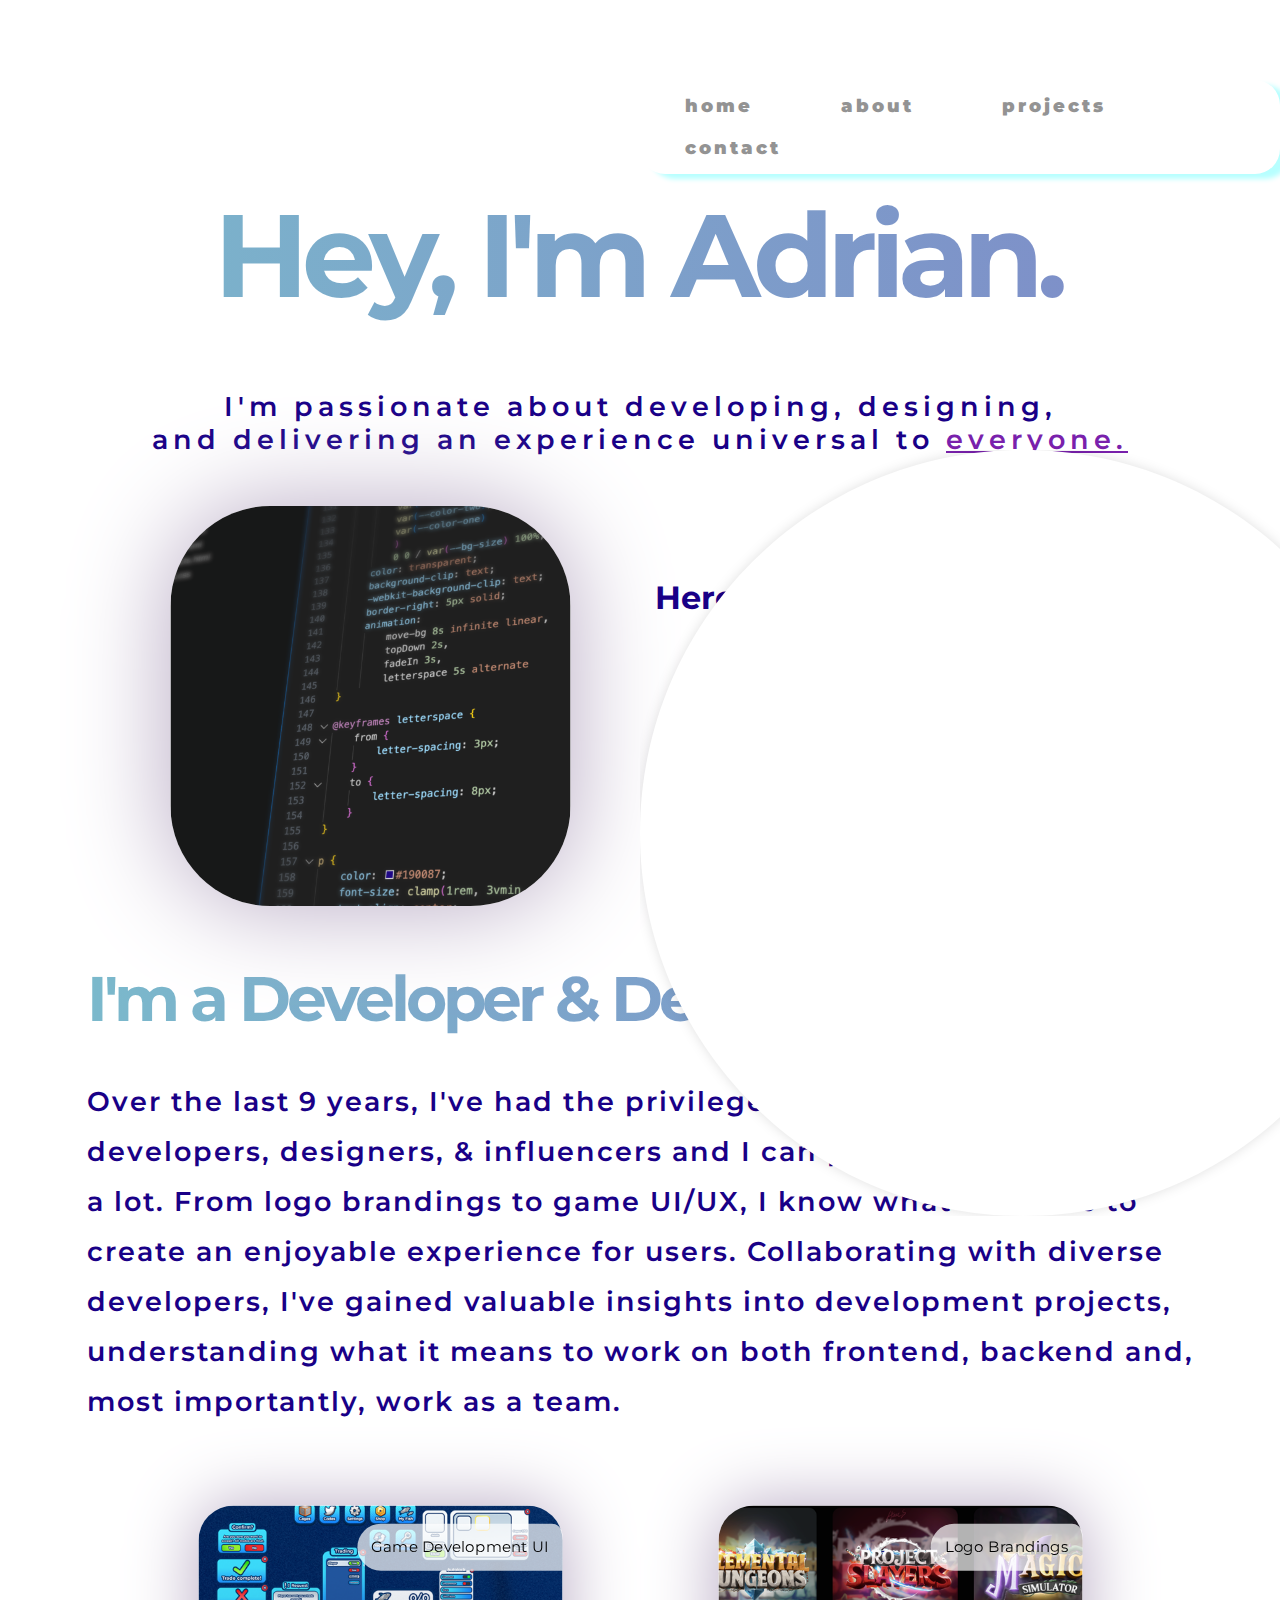
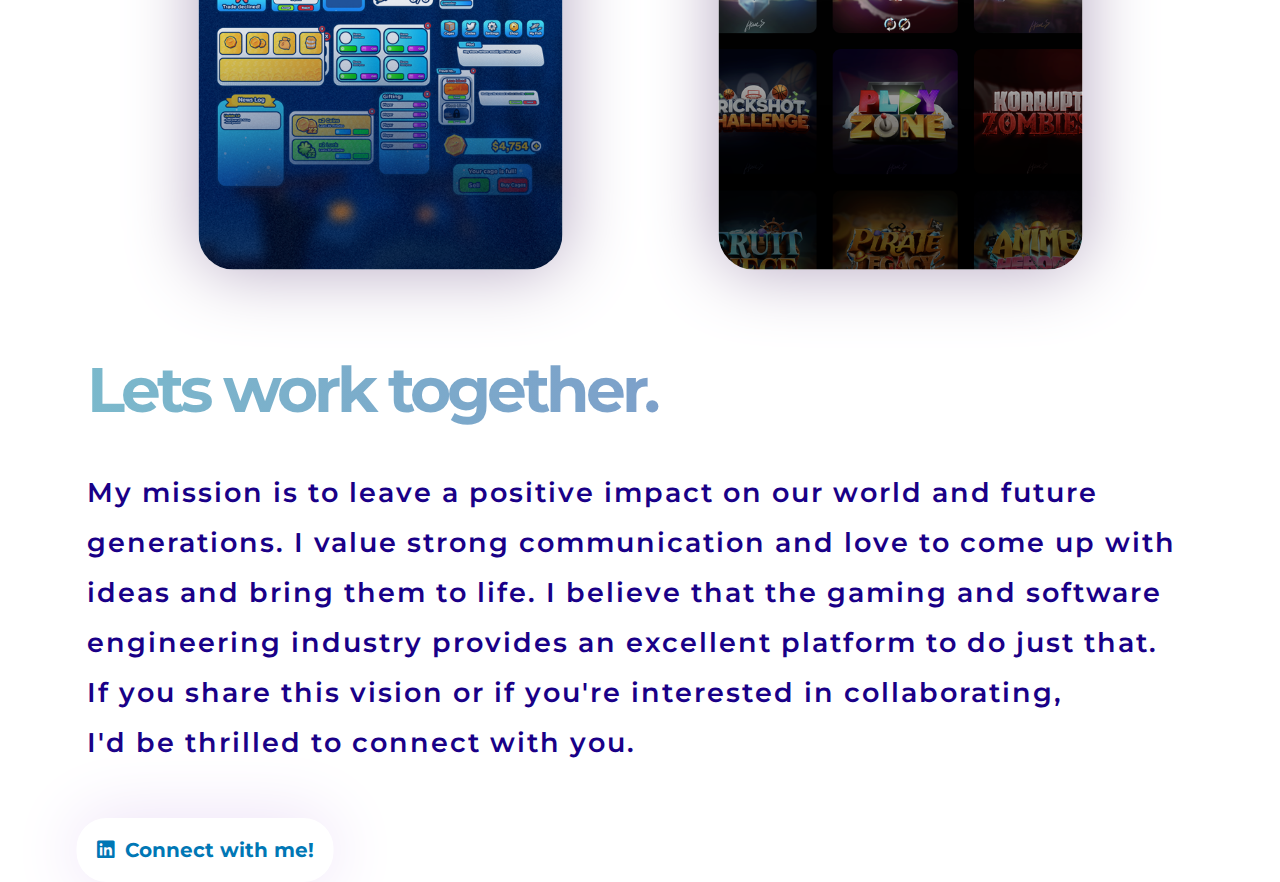
==== about.html @ 2b0066f6 "Portfolio" ====
<!DOCTYPE html>
<html lang="en">
<head>
    <meta charset="UTF-8">
    <meta name="viewport" content="width=device-width, initial-scale=1.0">
    <title>Adrian Phuong • About</title>
    <link rel="icon" type="image/x-icon" href="assets/websiteLogo.png">
    <link rel="stylesheet" href="style.css">
    <link rel="stylesheet" href="https://cdnjs.cloudflare.com/ajax/libs/font-awesome/6.0.0-beta3/css/all.min.css">
</head>

<body>
    <img src = "./assets/CIRCLE.png" = class = "circle">
    <div id="about">
    <nav>
        <ul id = "sidemenu">
            <li><a href="index.html">home</a></li>
            <li><a href="about.html">about</a></li>
            <li><a href="projects.html">projects</a></li>
            <li><a href="contact.html">contact</a></li>
        </ul>
    </nav>
    <div class="section">
        <h1 class = "smalltitle">Hey, I'm Adrian.</h1>
        <p>I'm passionate about developing, designing, <br>
        and delivering an experience universal to <u>everyone.</u></p>
        <div class="description1">
            <div class="left-content">
                <img src="./assets/blur.png" class="codingpic">
            </div>
            <div class="right-content">
                <h1 class="subtitle">Here's my top languages:</h1>
                <div class="barcontainer">
                    <div class="skills">C++</div>
                </div>
                <div class="barcontainer2">
                    <div class="skills">C</div>
                </div>
                <div class="barcontainer3">
                    <div class="skills">Python</div>
                </div>
                <div class="barcontainer4">
                    <div class="skills">Java/Javascript</div>
                </div>
            </div>
        </div>        
        <div class="myself">
            <h1 class = "smallertitle">I'm a Developer & Designer.</h1>
            <p class = "desc">Over the last 9 years, I've had the privilege to work with numerous<br>
            developers, designers, & influencers and I can proudly say, I learned <br>
            a lot. From logo brandings to game UI/UX, I know what it means to<br>
            create an enjoyable experience for users. Collaborating with diverse<br>
            developers, I've gained valuable insights into development projects,<br>
            understanding what it means to work on both frontend, backend and,<br>
            most importantly, work as a team.</p>
            </div>
            <div class="container">
                <div class="imgcontainer">
                    <img src="./assets/UIDZN.png" class="UI" onClick="parent.open('https://www.roblox.com/games/9067269073/NEW-Fishing-Legends')">
                    <div class="textcontainer">Game Development UI</div>
                    <div class="textcontainer2">A UI design I made for my independent game development project on ROBLOX.</div>
                </div>
                <div class="imgcontainer2">
                    <img src="./assets/logoBrandings.png" class="UI" onClick="parent.open('https://www.haces.art')">
                    <div class="textcontainer">Logo Brandings</div>
                    <div class="textcontainer2">Game project logos I designed, collaborating with various developers.</div>
                </div>
            </div>
        <h1 class = "smallertitle">Lets work together.</h1>
        <p class = "desc2">My mission is to leave a positive impact on our world and future<br> 
            generations. I value strong communication and love to come up with<br>
            ideas and bring them to life. I believe that the gaming and software<br>
              engineering industry provides an excellent platform to do just that.<br>
            If you share this vision or if you're interested in collaborating,<br>
            I'd be thrilled to connect with you.</p>
            <a href="https://www.linkedin.com/in/adrian-phuong-14390b242/" target="_blank" class="LinkedIn">
                <i class="fab fa-linkedin"></i>Connect with me!</i>
            </a>  
        </div>      
    </div>
</body>
---- style.css ----
@import url('https://fonts.googleapis.com/css2?family=DM+Sans:opsz,wght@9..40,600&family=Montserrat:wght@600&display=swap');
* {
    margin: 0;
    padding: 0;
    box-sizing: border-box;
    font-family: "Montserrat", monospace;
}

/* Enable smooth scrolling for the entire page */
html {
    scroll-behavior: smooth;
}

body {
    font-size: 1rem;
}

.c {
    position:absolute;

    top:280px;
}


/* Animation for a circle element */
.circle {
    position: absolute;
    top: 50%;
    left: 50%;
    animation: transitionIN 1s, fadeOut 0.5s 0.5s forwards;
    z-index: 9999;
}

/* Keyframes for the circle animation */
@keyframes transitionIN {
    0% {
        background: #fff;
        border-radius: 100%;
        transform: translate(-50%, -50%) scale(1);
    }
    100% {
        transform: translate(-50%, -50%) scale(0);
    }
}

@keyframes fadeOut {
    0% {
        opacity: 1;
    }
    100% {
        opacity: 0;
        display: none;
    }
}

/* Navigation bar styles */
nav {
    position: absolute;
    align-self:auto;
    top: 80px;
    margin-left: 40rem;
    letter-spacing: 3px;
    font-weight: 900;
    animation: fadeIn 6s, topDown 2s;
    border-radius: 25px;
    background: #fff;
    box-shadow: 10px 5px 5px rgb(183, 255, 255);
    padding: 5px;
}

/* Navigation list item styles */
nav ul li {
    display: inline-block;
    margin-right: 30px;
    margin-left: 30px;
    margin-top: 10px;
    margin-bottom: 10px;
}

/* Navigation links styles */
nav ul li a {
    color: #939393;
    text-decoration: none;
    font-size: 18px;
    transition: transform 0.5s;
    border-radius: 25px;
    background: #ffffff;
    padding: 10px;
    transition: box-shadow 0.5s, color 0.5s;
}

nav ul li a:hover {
    color: #9f63c2;
    box-shadow: 10px 5px 5px rgb(220, 209, 236);
}

/* Portrait image styles */
.portrait {
    scale: 50%;
    margin-left: 40rem;
    border-radius: 50%;
    box-shadow: 10px 5px 5px rgb(220, 209, 236);
    animation: topDown 2s, float 3s infinite alternate, fadeIn 3s;
}

/* Gradient background styles */
#grad1 {
    background-color: #ffffff;
}

/* About page */
#about {
    position: relative;
    padding: 90% 0;
}

.section {
    position: absolute;
    top:8%;
    left: 50%;
    transform: translateX(-50%);
}

.intro {
    margin-top:10rem;
}

/* Greeting text styles */
.greeting {
    --bg-size: 400%;
    --color-one: hsl(194, 44%, 64%);
    --color-two: hsl(263, 48%, 56%);
    letter-spacing: -9px;
    font-weight: 2000;
    margin-left: 17.2rem;
    font-size: clamp(3rem, 25vmin, 8rem);
    background: linear-gradient(
        90deg,
        var(--color-one),
        var(--color-two),
        var(--color-one)
    )
    0 0 / var(--bg-size) 100%;
    color: transparent;
    background-clip: text;
    -webkit-background-clip: text;
    border-right: 5px solid;
    animation: move-bg 8s infinite linear, topDown 2s, fadeIn 3s;
}

/* Small title styles */
.smalltitle {
    --bg-size: 400%;
    --color-one: hsl(194, 44%, 64%);
    --color-two: hsl(263, 48%, 56%);
    letter-spacing: -7px;
    font-weight: bolder;
    text-align: center;
    font-size: clamp(1rem, 13vmin, 8rem);
    background: linear-gradient(
        90deg,
        var(--color-one),
        var(--color-two),
        var(--color-one)
    )
    0 0 / var(--bg-size) 100%;
    color: transparent;
    background-clip: text;
    -webkit-background-clip: text;
    border-right: 5px solid;
    white-space: nowrap;
    animation: move-bg 8s infinite linear, topDown 2s, fadeIn 3s, letterspace 3s alternate;
}

.myself {
    padding-top: 50px;
}

/* Subtitle for Description */
.smallertitle {
    margin-left: 80px;
    margin-right:80px;
    --bg-size: 400%;
    --color-one: hsl(194, 44%, 64%);
    --color-two: hsl(263, 48%, 56%);
    letter-spacing: -4px;
    font-weight: bolder;
    font-size: clamp(1rem, 7vmin, 8rem);
    background: linear-gradient(
        90deg,
        var(--color-one),
        var(--color-two),
        var(--color-one)
    )
    0 0 / var(--bg-size) 100%;
    color: transparent;
    background-clip: text;
    -webkit-background-clip: text;
    white-space: nowrap;
    margin-bottom:15px;
    animation: move-bg 8s infinite linear, topDown 2s, fadeIn 3s;
}

/* Keyframes for letter spacing animation */
@keyframes letterspace {
    0% {
        letter-spacing: -7px;
    }
    50% {
        letter-spacing: 4px;
    }
    100% {
        letter-spacing: -7px;
    }
}

/* Add this CSS to your style.css file */
.description1 {
    margin-left:80px;
    margin-top: 50px;
    display: flex;
    align-items: center;
}

.left-content {
    flex: 1;
    text-align: center;
}

.right-content {
    margin-right: 50px;
    flex: 1;
}


/* Subtitle styles */
.subtitle {
    white-space: nowrap;
    color: #190087;
    animation: topDown 2s, fadeIn 8s;
    display: inline-block;
    margin-top: 10px; /* Adjust as needed */
}

/* Bar container styles */
.barcontainer {
    margin-top: 20px; /* Adjust as needed */
    width: 400px; /* Adjust the width of the bar container */
    opacity: 0;
    background-color: #7921ac;
    border-radius: 100px;
    padding: 10px;
    animation: scaleUp1 2s 2s forwards;
}

/* Skills text styles */
.skills {
    color: white;
    font-weight: bolder;
}

/* Keyframes for scaling animation */
@keyframes scaleUp1 {
    0% {
        opacity: 0;
        width: 0px;
    }
    100% {
        opacity: 1;
        width: 400px;
    }
}

/* Repeat bar container styles for multiple bars */
/* Bar container 2 */
.barcontainer2 {
    margin-top: 20px; /* Adjust as needed */
    width: 300px; /* Adjust the width of the bar container */
    opacity: 0;
    background-color: #7921ac;
    border-radius: 100px;
    padding: 10px;
    animation: scaleUp2 2s 2s forwards;
}

/* Keyframes for scaling animation 2 */
@keyframes scaleUp2 {
    0% {
        opacity: 0;
        width: 0px;
    }
    100% {
        opacity: 1;
        width: 300px;
    }
}

/* Bar container 3 */
.barcontainer3 {
    margin-top: 20px; /* Adjust as needed */
    width: 200px; /* Adjust the width of the bar container */
    opacity: 0;
    background-color: #7921ac;
    border-radius: 100px;
    padding: 10px;
    animation: scaleUp3 2s 2s forwards;
}

/* Keyframes for scaling animation 3 */
@keyframes scaleUp3 {
    0% {
        opacity: 0;
        width: 0px;
    }
    100% {
        opacity: 1;
        width: 200px;
    }
}

/* Bar container 4 */
.barcontainer4 {
    font-size: 10px;
    margin-top: 20px; /* Adjust as needed */
    width: 100px; /* Adjust the width of the bar container */
    opacity: 0;
    background-color: #7921ac;
    border-radius: 100px;
    padding: 10px;
    animation: scaleUp4 2s 2s forwards;
}

/* Keyframes for scaling animation 4 */
@keyframes scaleUp4 {
    0% {
        opacity: 0;
        width: 0px;
    }
    100% {
        opacity: 1;
        width: 100px;
    }
}

/* Paragraph styles */
p {
    white-space: nowrap;
    color: #190087;
    font-size: clamp(1rem, 3vmin, 8rem);
    text-align: center;
    font-weight: 600;
    margin-top: 5%;
    letter-spacing: 5px;
    animation: topDown 2s, fadeIn 6s, scaleIn 2s;
}

/* Underlined text styles */
p u {
    color: #7921ac;
    animation: fadeIn 8s;
}

/* Description style */

.desc {
    margin-left: 80px;
    margin-right:80px;
    margin-top:40px;
    text-align: start;
    letter-spacing: 2px;
    line-height:50px;
}

.desc2 {
    margin-bottom:50px;
    margin-left: 80px;
    margin-right:80px;
    margin-top:40px;
    text-align: start;
    letter-spacing: 2px;
    line-height:50px;
}

.container {
    display: flex;
    justify-content: center;
}

.imgcontainer {
    transform: scale(0.7);
    display: inline-block;
    cursor: pointer;
    transition: transform 1s;
    animation: fadeIn 2s, topDown 2s;
}

.imgcontainer2 {
    transform: scale(0.7);
    display: inline-block;
    cursor: pointer;
    transition: transform 1s;
    animation: fadeIn 2s, topDown 2s;
}




.textcontainer {
    position: absolute;
    top: 5%; /* Position at the top of .imgcontainer */
    right: 0; /* Position at the left of .imgcontainer */
    text-align: end;
    font-size: 22px;
    background-color: rgba(255, 255, 255, 0.7); /* Add a background color or use your preferred style */
    padding: 20px; /* Add padding for spacing */
    transition: transform 1s; /* Add a smooth transition for opacity */
    border-top-left-radius: 40px;
    border-bottom-left-radius: 40px;
    border-top-right-radius: 18px;
}

.textcontainer2 {
    border-bottom-left-radius: 19px;
    border-bottom-right-radius: 19px;
    position: absolute;
    bottom: -20px; /* Position at the top of .imgcontainer */
    width:100%;
    opacity:0;
    text-align: center;
    font-size: 22px;
    background-color: rgba(255, 255, 255, 0.771); /* Add a background color or use your preferred style */
    padding: 20px; /* Add padding for spacing */
    transition: opacity 1s, transform 1s; /* Add a smooth transition for opacity */
}

.imgcontainer:hover .textcontainer2 {
    transform: translateY(-50px);
    opacity: 100%;
}

.imgcontainer2:hover .textcontainer2 {
    transform: translateY(-50px);
    opacity: 100%;
}

.UI {
    box-shadow: 0px 0px 100px #b6a8c2;
    border-radius: 50px;
    transition:0.5s;
}

.UI:hover {
    box-shadow: 0px 0px 70px #beefff;
    transform:translateY(-5px);
}

/* Keyframes for scaling animation */
@keyframes scaleIn {
    from {
        scale: 0%;
    }
    to {
        scale: 100%;
    }
}

/* Keyframes for moving background gradient */
@keyframes move-bg {
    to {
        background-position: var(--bg-size) 0;
    }
}

/* Heading 2 styles */
h2 {
    color: #190087;
    letter-spacing: 3px;
    font-weight: 900;
    font-size: 2em;
    margin-left: 18rem;
    width: 100%;
    text-shadow: 0px 2px 2px #E6D1F2;
    white-space: nowrap;
    overflow: hidden;
    animation: topDown 2s, fadeIn 6s;
}

/* Span inside heading 2 styles */
h2 span {
    --bg-size: 400%;
    --color-one: hsl(194, 44%, 64%);
    --color-two: hsl(263, 48%, 56%);
    letter-spacing: 3px;
    font-weight: 900;
    text-shadow: 0 0 0;
    background: linear-gradient(
        90deg,
        var(--color-one),
        var(--color-two),
        var(--color-one)
    )
    0 0 / var(--bg-size) 100%;
    color: transparent;
    background-clip: text;
    -webkit-background-clip: text;
    animation: move-bg 8s infinite linear;
}

/* Wrapper and secondary texts styles */
.wrapper {
    display: flex;
    text-shadow: 0px 2px 2px #E6D1F2;
}

.wrapper .sec-texts {
    height: 39px;
    line-height: 39px;
    overflow: hidden;
}

/* First text styles */
.wrapper .first-text {
    color: #190087;
    letter-spacing: 3px;
    font-weight: 900;
    font-size: 2em;
    margin-left: 18rem;
    white-space: nowrap;
    overflow: hidden;
    animation: fadeIn 6s, topDown 2s;
}

/* List item styles */
.sec-texts li {
    color: #9f63c2;
    letter-spacing: 3px;
    position: relative;
    top:0px;
    font-weight: 900;
    font-size: 2em;
    padding-left: 10px;
    animation: fadeIn 6s, topDown 2s, rotate 16s steps(4) infinite;
}

/* Keyframes for list item animation */
@keyframes rotate {
    100% {
        top: -155px;
    }
}

/* Span inside list item styles */
.sec-texts li span {
    position: relative;
}

.sec-texts li span::before {
    content: '';
    position: absolute;
    left: 0;
    width: 400px;
    height: 37px;
    background-color: #ffffff;
    border-left: 3px solid;
    animation: cursor 1s infinite alternate, movement 2s infinite alternate, typing 2s;
}

/* Button styles */
button {
    margin-top: 2%;
    position: absolute;
    left: 290px;
    letter-spacing: 2px;
    font-weight: 900;
    animation: fadeIn 6s, topDown 2s;
    border-radius: 25px;
    background: #fff;
    padding: 10px;
    transition: 0.5s;
}

button:hover {
    box-shadow: 10px 5px 5px rgb(183, 255, 255);
    cursor: pointer;
    transform: translateY(-2px);
}

.LinkedIn {
    margin-left:70px;
    box-shadow: 0px 0px 70px #ebdef6;
    background:rgb(255, 255, 255);
    border-radius: 30px;
    padding: 20px;
    font-size: 20px;
    display: inline-block;
    text-decoration: none;
    color: #0077B5; /* LinkedIn's official blue color */
    font-weight: bold;
    transition: 0.5s;
}

.LinkedIn i {
    margin-right: 10px; /* Adjust the spacing between the text and the icon */
}

.LinkedIn:hover {
    color:#beefff;
    transform: translateY(-10px);
}

/* Coding picture styles */
.codingpic {
    width: 80%; /* Adjust the width to your preference */
    max-width: 400px; /* Set a maximum width to prevent overflowing */
    border-radius: 100px;
    box-shadow: 0px 0px 100px #b6a8c2;
    transition: 0.5s;
    animation: fadeIn 6s, topDown 2s;
    margin: 0 auto; /* Center the codingpic */
}

#projects {
    margin-top:15%;
    text-align:center;
    position: relative;
    animation: fadeIn 3s, topDown 2s;
}

.Github {
    display: inline-block; /* or display: inline-flex; */
    box-shadow: 0px 0px 70px #ebdef6;
    background: rgb(255, 255, 255);
    border-radius: 30px;
    padding: 20px;
    font-size: 20px;
    text-decoration: none;
    color: #293841;
    font-weight: bold;
    transition: 0.5s;
}

.Github i {
    margin-right: 10px;
}

.Github:hover {
    transform:translateY(-5px);
    color:#83c5db;
    box-shadow: 0px 0px 70px #beefff;
}

.projectdesc {
    margin-top:25px;
    margin-bottom: 50px;
}

#contact {
    margin-top:180px;
    text-align:center;
    animation: fadeIn 3s, topDown 2s;
}

.contactinfo {
    margin-top:50px;
    padding-left:40px;
    padding-right:40px;
    margin-right:600px;
    margin-left:600px;
    box-shadow: 0px 0px 70px #ebdef6;
    background: rgb(255, 255, 255);
    border-radius: 50px;
    font-size: 20px;
    color: #293841;
    font-weight: bold;
    transition: 0.5s;
}

.buttoncontainer {
    display: flex;
    flex-direction: column; /* Stack buttons vertically */
    align-items: center;
}

.LinkedInButton {
    box-shadow: 0px 0px 70px #ebdef6;
    background:rgb(255, 255, 255);
    border-radius: 30px;
    width:110%;
    padding: 20px;
    font-size: 16px;
    margin-bottom:30px;
    margin-top:30px;
    text-decoration: none;
    color: #0077B5; /* LinkedIn's official blue color */
    font-weight: bold;
    transition: 0.5s;
}

.LinkedInButton:hover {
    transform:translateY(-5px);
    color:#beefff;
    box-shadow: 0px 0px 70px #beefff;
}

.EmailButton {
    box-shadow: 0px 0px 70px #ebdef6;
    background:rgb(255, 255, 255);
    border-radius: 30px;
    width:110%;
    padding: 20px;
    font-size: 20px;
    margin-bottom:30px;
    margin-top:30px;
    text-decoration: none;
    color: #0077B5; /* LinkedIn's official blue color */
    font-weight: bold;
    transition: 0.5s;
}

.EmailButton:hover {
    transform:translateY(-5px);
    color:#beefff;
    box-shadow: 0px 0px 70px #beefff;
}

/* Keyframes for top-down animation */
@keyframes topDown {
    from {
        transform: translateY(-40px);
    }
}

/* Keyframes for floating animation */
@keyframes float {
    from {
        transform: translateY(-20px);
    }
}

/* Keyframes for fade-in animation */
@keyframes fadeIn {
    0% {
        opacity: 0;
    }
    100% {
        opacity: 1;
    }
}

/* Keyframes for cursor animation */
@keyframes cursor {
    50% {
        border-color: transparent;
    }
}

/* Keyframes for movement animation */
@keyframes movement {
    100% {
        left: 100%;
    }
}

/* Keyframes for typing animation */
@keyframes typing {
    from {
        width: 0;
    }
}
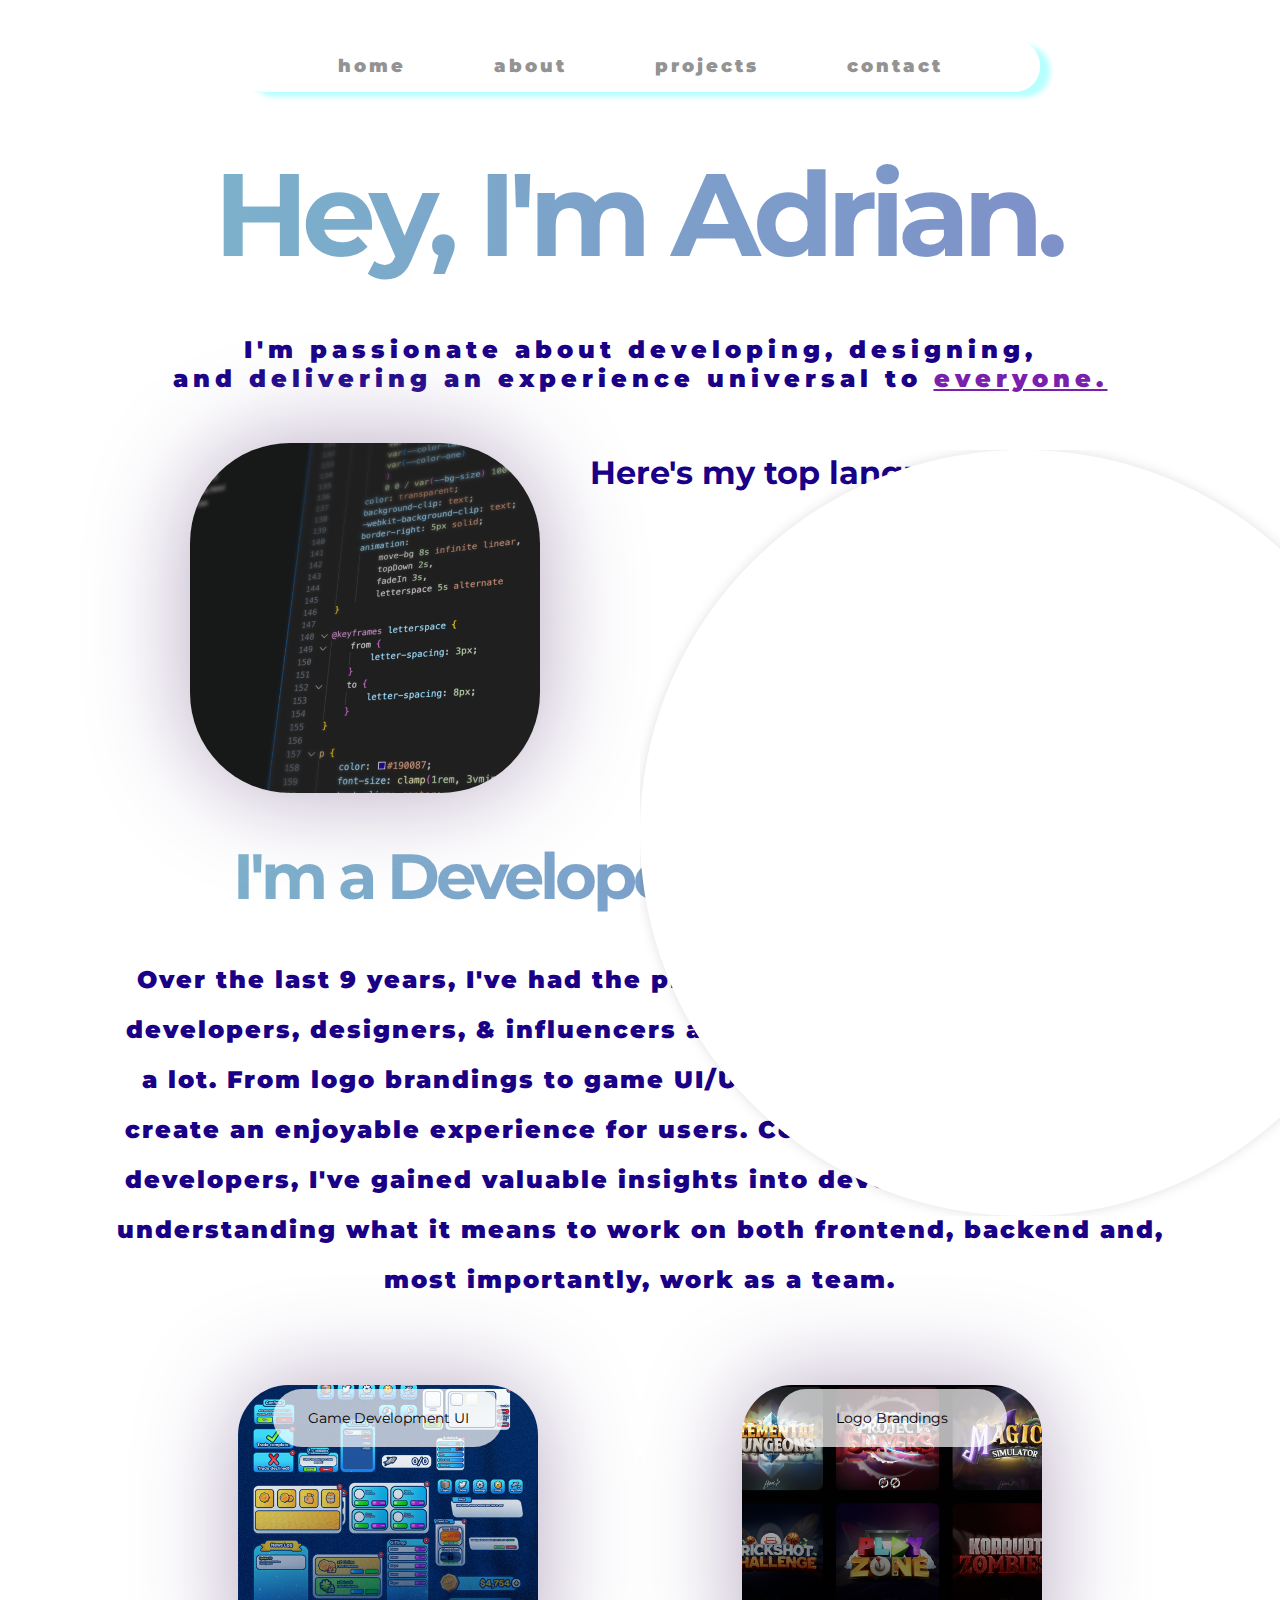
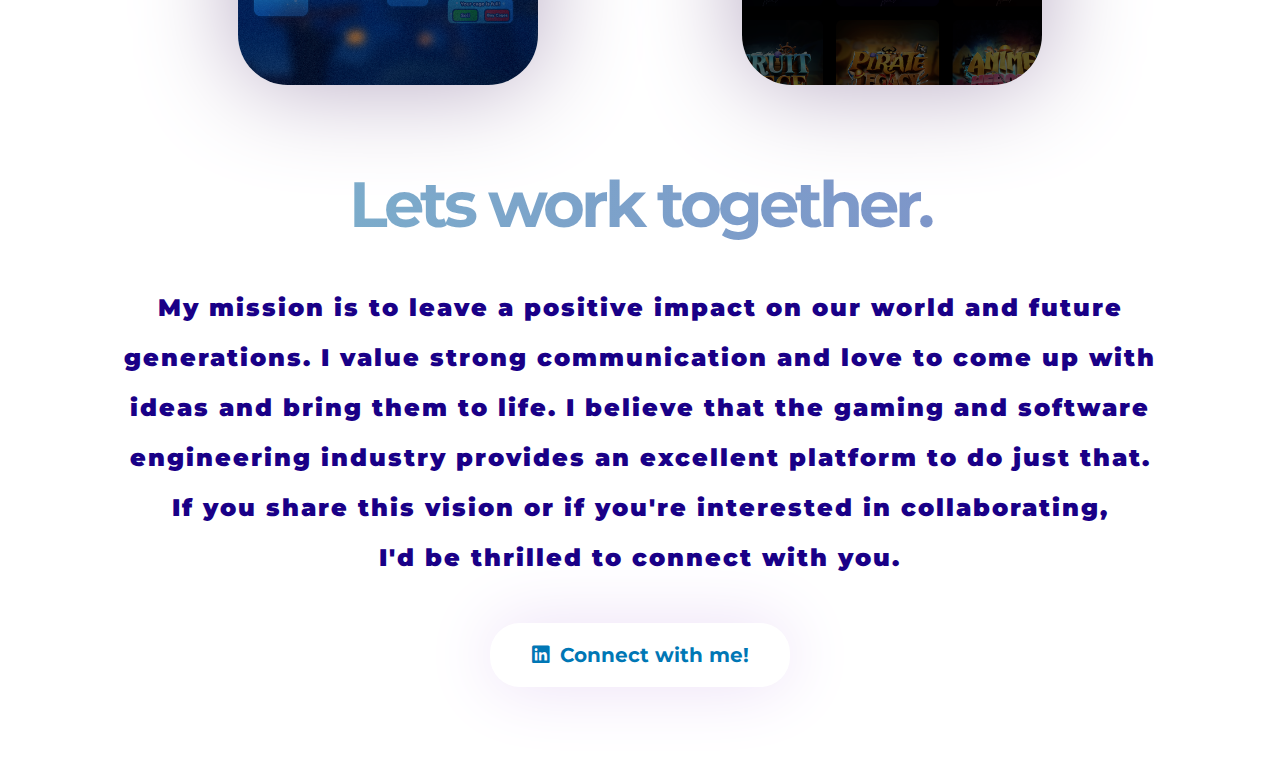
==== commit 3b4eeaf1: "Fixed Scaling Issues on Home and About pages" ====
--- a/about.html
+++ b/about.html
@@ -25,22 +25,27 @@
         <p>I'm passionate about developing, designing, <br>
         and delivering an experience universal to <u>everyone.</u></p>
         <div class="description1">
-            <div class="left-content">
-                <img src="./assets/blur.png" class="codingpic">
-            </div>
             <div class="right-content">
+                <div class="codingcontainer">
+                    <img src="./assets/blur.png" width="350" height="350" class="codingpic" alt = "Coding Picture"/>
+                </div>
                 <h1 class="subtitle">Here's my top languages:</h1>
-                <div class="barcontainer">
-                    <div class="skills">C++</div>
-                </div>
-                <div class="barcontainer2">
-                    <div class="skills">C</div>
-                </div>
-                <div class="barcontainer3">
-                    <div class="skills">Python</div>
-                </div>
-                <div class="barcontainer4">
-                    <div class="skills">Java/Javascript</div>
+                <div class="bars">
+                    <div class="barcontainer">
+                        <div class="skills">C++</div>
+                    </div>
+                    <div class="barcontainer2">
+                        <div class="skills">C</div>
+                    </div>
+                    <div class="barcontainer3">
+                        <div class="skills">Python</div>
+                    </div>
+                    <div class="barcontainer4">
+                        <div class="skills">Java/Javascript</div>
+                    </div>
+                    <div class="barcontainer4">
+                        <div class="skills">HTML/CSS</div>
+                    </div>
                 </div>
             </div>
         </div>        
@@ -56,12 +61,12 @@
             </div>
             <div class="container">
                 <div class="imgcontainer">
-                    <img src="./assets/UIDZN.png" class="UI" onClick="parent.open('https://www.roblox.com/games/9067269073/NEW-Fishing-Legends')">
+                    <img src="./assets/UIDZN.png" class="UI" width="300" height="300" onClick="parent.open('https://www.roblox.com/games/9067269073/NEW-Fishing-Legends')">
                     <div class="textcontainer">Game Development UI</div>
                     <div class="textcontainer2">A UI design I made for my independent game development project on ROBLOX.</div>
                 </div>
                 <div class="imgcontainer2">
-                    <img src="./assets/logoBrandings.png" class="UI" onClick="parent.open('https://www.haces.art')">
+                    <img src="./assets/logoBrandings.png" class="UI" width="300" height="300" onClick="parent.open('https://www.haces.art')">
                     <div class="textcontainer">Logo Brandings</div>
                     <div class="textcontainer2">Game project logos I designed, collaborating with various developers.</div>
                 </div>
--- a/style.css
+++ b/style.css
@@ -1,6 +1,6 @@
 @import url('https://fonts.googleapis.com/css2?family=DM+Sans:opsz,wght@9..40,600&family=Montserrat:wght@600&display=swap');
 * {
-    margin: 0;
+    margin: 0 auto;
     padding: 0;
     box-sizing: border-box;
     font-family: "Montserrat", monospace;
@@ -13,12 +13,6 @@
 
 body {
     font-size: 1rem;
-}
-
-.c {
-    position:absolute;
-
-    top:280px;
 }
 
 
@@ -36,7 +30,7 @@
     0% {
         background: #fff;
         border-radius: 100%;
-        transform: translate(-50%, -50%) scale(1);
+        transform: translate(-50%, -50%) scale(2);
     }
     100% {
         transform: translate(-50%, -50%) scale(0);
@@ -55,10 +49,9 @@
 
 /* Navigation bar styles */
 nav {
-    position: absolute;
-    align-self:auto;
-    top: 80px;
-    margin-left: 40rem;
+    text-align:center;
+    margin: 40px auto;
+    width:800px;
     letter-spacing: 3px;
     font-weight: 900;
     animation: fadeIn 6s, topDown 2s;
@@ -94,10 +87,10 @@
     box-shadow: 10px 5px 5px rgb(220, 209, 236);
 }
 
-/* Portrait image styles */
-.portrait {
-    scale: 50%;
-    margin-left: 40rem;
+
+#portrait {
+    text-align:center;
+    margin: -150px 200px;
     border-radius: 50%;
     box-shadow: 10px 5px 5px rgb(220, 209, 236);
     animation: topDown 2s, float 3s infinite alternate, fadeIn 3s;
@@ -108,32 +101,17 @@
     background-color: #ffffff;
 }
 
-/* About page */
-#about {
-    position: relative;
-    padding: 90% 0;
-}
-
-.section {
-    position: absolute;
-    top:8%;
-    left: 50%;
-    transform: translateX(-50%);
-}
-
-.intro {
-    margin-top:10rem;
-}
-
 /* Greeting text styles */
 .greeting {
+    text-align:end;
+    width: 1285px;
+    margin-top: 150px;
     --bg-size: 400%;
     --color-one: hsl(194, 44%, 64%);
     --color-two: hsl(263, 48%, 56%);
     letter-spacing: -9px;
     font-weight: 2000;
-    margin-left: 17.2rem;
-    font-size: clamp(3rem, 25vmin, 8rem);
+    font-size: 9rem;
     background: linear-gradient(
         90deg,
         var(--color-one),
@@ -150,6 +128,7 @@
 
 /* Small title styles */
 .smalltitle {
+    margin: 30px auto;
     --bg-size: 400%;
     --color-one: hsl(194, 44%, 64%);
     --color-two: hsl(263, 48%, 56%);
@@ -169,6 +148,7 @@
     -webkit-background-clip: text;
     border-right: 5px solid;
     white-space: nowrap;
+    margin-top:4%;
     animation: move-bg 8s infinite linear, topDown 2s, fadeIn 3s, letterspace 3s alternate;
 }
 
@@ -178,14 +158,14 @@
 
 /* Subtitle for Description */
 .smallertitle {
-    margin-left: 80px;
-    margin-right:80px;
+    text-align:center;
+    margin: 0 auto;
     --bg-size: 400%;
     --color-one: hsl(194, 44%, 64%);
     --color-two: hsl(263, 48%, 56%);
     letter-spacing: -4px;
     font-weight: bolder;
-    font-size: clamp(1rem, 7vmin, 8rem);
+    font-size: 4em;
     background: linear-gradient(
         90deg,
         var(--color-one),
@@ -197,7 +177,6 @@
     background-clip: text;
     -webkit-background-clip: text;
     white-space: nowrap;
-    margin-bottom:15px;
     animation: move-bg 8s infinite linear, topDown 2s, fadeIn 3s;
 }
 
@@ -216,34 +195,42 @@
 
 /* Add this CSS to your style.css file */
 .description1 {
-    margin-left:80px;
-    margin-top: 50px;
-    display: flex;
-    align-items: center;
+    margin: 0 auto;
+    display:block;
 }
 
 .left-content {
-    flex: 1;
-    text-align: center;
+    display:inline-block;
+    margin-top: 100px;
 }
 
 .right-content {
-    margin-right: 50px;
-    flex: 1;
-}
-
+    margin:0 auto;
+}
+
+.section {
+    margin: 0 auto;
+}
 
 /* Subtitle styles */
 .subtitle {
+    margin: 0 auto;
+    width:100px;
     white-space: nowrap;
     color: #190087;
     animation: topDown 2s, fadeIn 8s;
-    display: inline-block;
     margin-top: 10px; /* Adjust as needed */
+}
+
+.bars {
+    margin: 0 auto;
+    width:100px;
 }
 
 /* Bar container styles */
 .barcontainer {
+    margin-left: 0px;
+    text-align:start;
     margin-top: 20px; /* Adjust as needed */
     width: 400px; /* Adjust the width of the bar container */
     opacity: 0;
@@ -274,6 +261,8 @@
 /* Repeat bar container styles for multiple bars */
 /* Bar container 2 */
 .barcontainer2 {
+    margin-left: 0px;
+    text-align:start;
     margin-top: 20px; /* Adjust as needed */
     width: 300px; /* Adjust the width of the bar container */
     opacity: 0;
@@ -297,6 +286,8 @@
 
 /* Bar container 3 */
 .barcontainer3 {
+    margin-left: 0px;
+    text-align:start;
     margin-top: 20px; /* Adjust as needed */
     width: 200px; /* Adjust the width of the bar container */
     opacity: 0;
@@ -320,9 +311,10 @@
 
 /* Bar container 4 */
 .barcontainer4 {
-    font-size: 10px;
+    margin-left: 0px;
+    text-align:start;
     margin-top: 20px; /* Adjust as needed */
-    width: 100px; /* Adjust the width of the bar container */
+    width: 200px; /* Adjust the width of the bar container */
     opacity: 0;
     background-color: #7921ac;
     border-radius: 100px;
@@ -338,18 +330,18 @@
     }
     100% {
         opacity: 1;
-        width: 100px;
+        width: 200px;
     }
 }
 
 /* Paragraph styles */
 p {
+    margin: 50px auto;
     white-space: nowrap;
     color: #190087;
-    font-size: clamp(1rem, 3vmin, 8rem);
+    font-size: 1.5em;
     text-align: center;
-    font-weight: 600;
-    margin-top: 5%;
+    font-weight: 900;
     letter-spacing: 5px;
     animation: topDown 2s, fadeIn 6s, scaleIn 2s;
 }
@@ -363,87 +355,80 @@
 /* Description style */
 
 .desc {
-    margin-left: 80px;
-    margin-right:80px;
-    margin-top:40px;
-    text-align: start;
+    margin:40px auto;
+    text-align: center;
     letter-spacing: 2px;
     line-height:50px;
 }
 
 .desc2 {
-    margin-bottom:50px;
-    margin-left: 80px;
-    margin-right:80px;
-    margin-top:40px;
-    text-align: start;
+    margin:40px auto;
+    text-align: center;
     letter-spacing: 2px;
     line-height:50px;
 }
 
 .container {
-    display: flex;
-    justify-content: center;
+    text-align:center;
+    height:300px;
+    margin-bottom:80px;
+    margin-top:80px;
 }
 
 .imgcontainer {
-    transform: scale(0.7);
-    display: inline-block;
+    display:inline-block;
+    width: 300px;
+    height:300px;
+    margin-right:100px;
     cursor: pointer;
-    transition: transform 1s;
     animation: fadeIn 2s, topDown 2s;
 }
 
 .imgcontainer2 {
-    transform: scale(0.7);
-    display: inline-block;
+    display:inline-block;
+    width: 300px;
+    height:300px;
+    margin-left:100px;
     cursor: pointer;
-    transition: transform 1s;
     animation: fadeIn 2s, topDown 2s;
 }
 
-
-
-
 .textcontainer {
-    position: absolute;
-    top: 5%; /* Position at the top of .imgcontainer */
-    right: 0; /* Position at the left of .imgcontainer */
-    text-align: end;
-    font-size: 22px;
+    text-align: center;
+    font-size: 14px;
     background-color: rgba(255, 255, 255, 0.7); /* Add a background color or use your preferred style */
     padding: 20px; /* Add padding for spacing */
     transition: transform 1s; /* Add a smooth transition for opacity */
-    border-top-left-radius: 40px;
-    border-bottom-left-radius: 40px;
-    border-top-right-radius: 18px;
+    transform: translateY(-300px);
+    width:230px;
+    border-radius:30px;
 }
 
 .textcontainer2 {
     border-bottom-left-radius: 19px;
     border-bottom-right-radius: 19px;
-    position: absolute;
-    bottom: -20px; /* Position at the top of .imgcontainer */
     width:100%;
     opacity:0;
     text-align: center;
-    font-size: 22px;
+    font-size: 12px;
+    transform: translateY(-150px);
     background-color: rgba(255, 255, 255, 0.771); /* Add a background color or use your preferred style */
     padding: 20px; /* Add padding for spacing */
     transition: opacity 1s, transform 1s; /* Add a smooth transition for opacity */
 }
 
 .imgcontainer:hover .textcontainer2 {
-    transform: translateY(-50px);
+    transform: translateY(-150px);
     opacity: 100%;
 }
 
 .imgcontainer2:hover .textcontainer2 {
-    transform: translateY(-50px);
+    transform: translateY(-150px);
     opacity: 100%;
 }
 
 .UI {
+    margin: 0 auto;
     box-shadow: 0px 0px 100px #b6a8c2;
     border-radius: 50px;
     transition:0.5s;
@@ -473,12 +458,11 @@
 
 /* Heading 2 styles */
 h2 {
+    width:900px;
     color: #190087;
     letter-spacing: 3px;
     font-weight: 900;
     font-size: 2em;
-    margin-left: 18rem;
-    width: 100%;
     text-shadow: 0px 2px 2px #E6D1F2;
     white-space: nowrap;
     overflow: hidden;
@@ -508,37 +492,40 @@
 
 /* Wrapper and secondary texts styles */
 .wrapper {
-    display: flex;
+    width:900px;
     text-shadow: 0px 2px 2px #E6D1F2;
 }
 
 .wrapper .sec-texts {
+    display:inline-block;
+    margin: -7px auto;
+    padding-right:500px;
     height: 39px;
-    line-height: 39px;
     overflow: hidden;
+    animation: fadeIn 6s, topDown 2s;
 }
 
 /* First text styles */
 .wrapper .first-text {
+    display:inline-block;
+    margin:0px auto;
+    padding-right:5px;
     color: #190087;
     letter-spacing: 3px;
     font-weight: 900;
     font-size: 2em;
-    margin-left: 18rem;
-    white-space: nowrap;
-    overflow: hidden;
     animation: fadeIn 6s, topDown 2s;
 }
 
 /* List item styles */
 .sec-texts li {
+    margin:0px auto;
     color: #9f63c2;
     letter-spacing: 3px;
     position: relative;
     top:0px;
     font-weight: 900;
     font-size: 2em;
-    padding-left: 10px;
     animation: fadeIn 6s, topDown 2s, rotate 16s steps(4) infinite;
 }
 
@@ -549,27 +536,22 @@
     }
 }
 
-/* Span inside list item styles */
-.sec-texts li span {
-    position: relative;
-}
-
+/* hide bar (developer,artist,student,human) */
 .sec-texts li span::before {
+    margin:0px auto;
     content: '';
     position: absolute;
     left: 0;
-    width: 400px;
+    width: 300px;
     height: 37px;
     background-color: #ffffff;
     border-left: 3px solid;
     animation: cursor 1s infinite alternate, movement 2s infinite alternate, typing 2s;
 }
-
 /* Button styles */
-button {
-    margin-top: 2%;
-    position: absolute;
-    left: 290px;
+.learn {
+    display:inline;
+    margin:30px auto;
     letter-spacing: 2px;
     font-weight: 900;
     animation: fadeIn 6s, topDown 2s;
@@ -579,24 +561,34 @@
     transition: 0.5s;
 }
 
-button:hover {
+.buttoncontainer {
+    display: flex;
+    flex-direction: column; /* Stack buttons vertically */
+    align-items: center;
+}
+
+.learn:hover {
     box-shadow: 10px 5px 5px rgb(183, 255, 255);
     cursor: pointer;
     transform: translateY(-2px);
 }
 
 .LinkedIn {
-    margin-left:70px;
+    text-align:center;  
+    margin: auto;
+    display:block;
     box-shadow: 0px 0px 70px #ebdef6;
     background:rgb(255, 255, 255);
     border-radius: 30px;
     padding: 20px;
     font-size: 20px;
-    display: inline-block;
     text-decoration: none;
     color: #0077B5; /* LinkedIn's official blue color */
     font-weight: bold;
     transition: 0.5s;
+    animation: fadeIn 3s;
+    width:300px;
+    margin-bottom:80px;
 }
 
 .LinkedIn i {
@@ -608,21 +600,26 @@
     transform: translateY(-10px);
 }
 
+.codingcontainer {
+    margin:0 auto;
+    background-color:black;
+    width:900px;
+    height:0px;
+}
+
 /* Coding picture styles */
 .codingpic {
-    width: 80%; /* Adjust the width to your preference */
+    margin: 0 0;
     max-width: 400px; /* Set a maximum width to prevent overflowing */
     border-radius: 100px;
     box-shadow: 0px 0px 100px #b6a8c2;
     transition: 0.5s;
     animation: fadeIn 6s, topDown 2s;
-    margin: 0 auto; /* Center the codingpic */
 }
 
 #projects {
-    margin-top:15%;
+    margin-top:10%;
     text-align:center;
-    position: relative;
     animation: fadeIn 3s, topDown 2s;
 }
 
@@ -655,41 +652,18 @@
 }
 
 #contact {
-    margin-top:180px;
+    margin-top:10%;
     text-align:center;
     animation: fadeIn 3s, topDown 2s;
-}
-
-.contactinfo {
-    margin-top:50px;
-    padding-left:40px;
-    padding-right:40px;
-    margin-right:600px;
-    margin-left:600px;
-    box-shadow: 0px 0px 70px #ebdef6;
-    background: rgb(255, 255, 255);
-    border-radius: 50px;
-    font-size: 20px;
-    color: #293841;
-    font-weight: bold;
-    transition: 0.5s;
-}
-
-.buttoncontainer {
-    display: flex;
-    flex-direction: column; /* Stack buttons vertically */
-    align-items: center;
 }
 
 .LinkedInButton {
     box-shadow: 0px 0px 70px #ebdef6;
     background:rgb(255, 255, 255);
     border-radius: 30px;
-    width:110%;
     padding: 20px;
     font-size: 16px;
     margin-bottom:30px;
-    margin-top:30px;
     text-decoration: none;
     color: #0077B5; /* LinkedIn's official blue color */
     font-weight: bold;
@@ -706,11 +680,9 @@
     box-shadow: 0px 0px 70px #ebdef6;
     background:rgb(255, 255, 255);
     border-radius: 30px;
-    width:110%;
     padding: 20px;
-    font-size: 20px;
+    font-size: 16px;
     margin-bottom:30px;
-    margin-top:30px;
     text-decoration: none;
     color: #0077B5; /* LinkedIn's official blue color */
     font-weight: bold;
